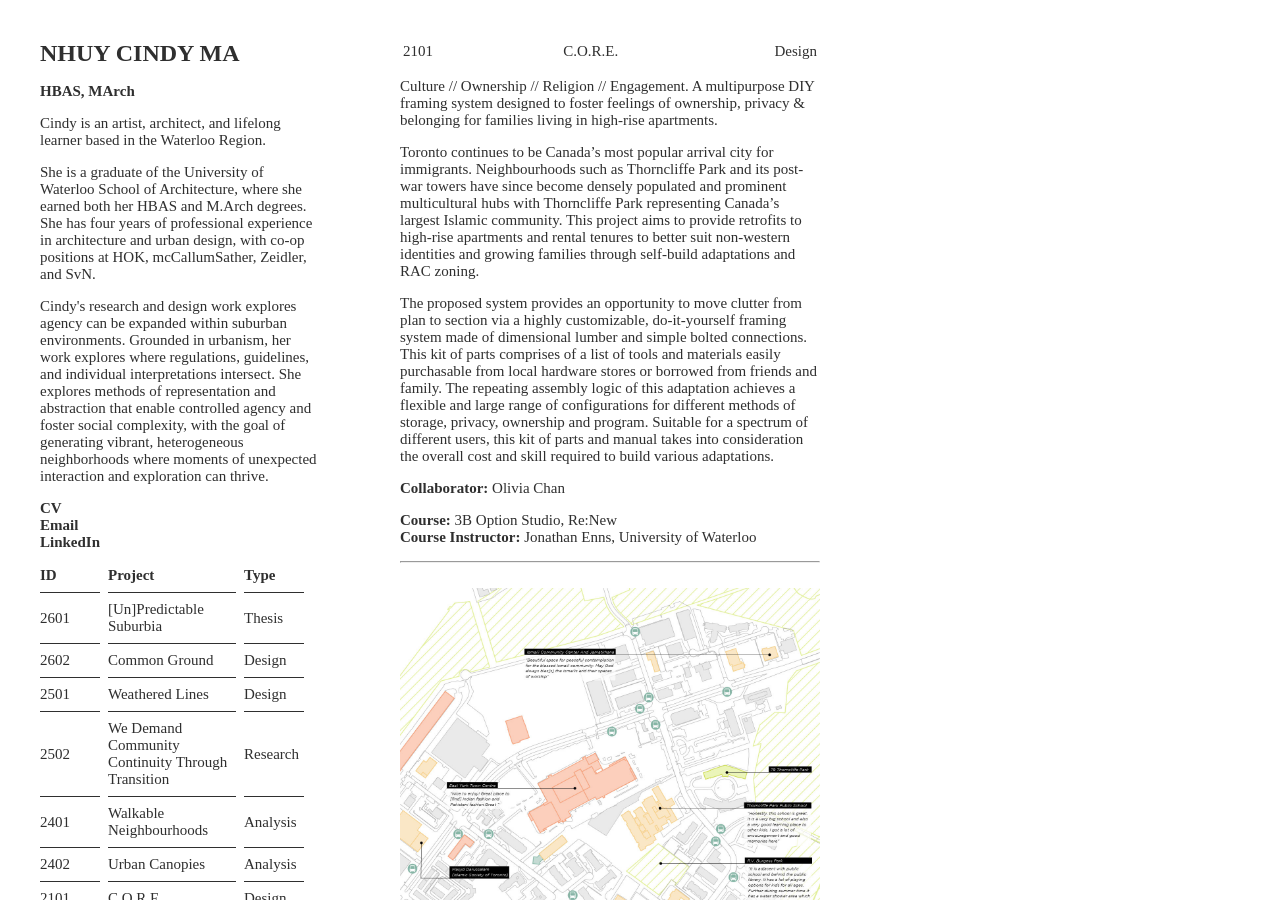
==== pages/2101.html @ defebb35 "2026-06-07 All Project Pages Setup" ====
<!DOCTYPE html>
<html lang="en">

<head>
    <meta charset="UTF-8">
    <meta name="viewport" content="width=device-width, initial-scale=1.0">
    <title>Nhuy Cindy Ma | 2101</title>
    <link rel="stylesheet" href="../styles.css">
</head>

<body>

    <div class="flex-container">
        <div class="navigation">

            <a href="../index.html"><h1>NHUY CINDY MA</h1></a>


            <p class="bold">HBAS, MArch</p>
            <p>Cindy is an artist, architect, and lifelong learner based in the Waterloo Region.</p>
            <p>She is a graduate of the University of Waterloo School of Architecture, where she
                earned both her HBAS and M.Arch degrees. She has four years of professional experience 
                in architecture and urban design, with co-op positions at HOK, mcCallumSather, Zeidler, and SvN.</p>
            <p>Cindy's research and design work explores agency can be expanded within suburban environments. 
                Grounded in urbanism, her work explores where regulations, guidelines, and individual interpretations 
                intersect. She explores methods of representation and abstraction that enable controlled agency and foster 
                social complexity, with the goal of generating vibrant, heterogeneous neighborhoods where moments of 
                unexpected interaction and exploration can thrive.</p>
            

            <a href="../pages/CV.html"><span class="bold">CV</span></a><br>
            <a href="mailto:cindy.ma@uwaterloo.ca" rel="mailto"><span class="bold">Email</span></a><br>
            <a href="https://www.linkedin.com/in/nhuycindyma/" target="_blank" rel="noreferrer"><span class="bold">LinkedIn</span></a>


            <table class="project-table">

                <tr>
                    <th>ID</th>
                    <th>Project</th>
                    <th>Type</th>
                </tr>

                <tr>
                    <td>2601</td>
                    <td><a href="../pages/2601.html">[Un]Predictable Suburbia</a></td>
                    <td>Thesis</td>
                </tr>

                <tr>
                    <td>2602</td>
                    <td><a href="../pages/2602.html">Common Ground</a></td>
                    <td>Design</td>
                </tr>

                <tr>
                    <td>2501</td>
                    <td><a href="../pages/2501.html">Weathered Lines</a></td>
                    <td>Design</td>
                </tr>

                <tr>
                    <td>2502</td>
                    <td><a href="../pages/2502.html">We Demand Community Continuity Through Transition</a></td>
                    <td>Research</td>
                </tr>

                <tr>
                    <td>2401</td>
                    <td><a href="../pages/2401.html">Walkable Neighbourhoods</a></td>
                    <td>Analysis</td>
                </tr>

                <tr>
                    <td>2402</td>
                    <td><a href="../pages/2402.html">Urban Canopies</a></td>
                    <td>Analysis</td>
                </tr>

                <tr>
                    <td>2101</td>
                    <td><a href="../pages/2101.html">C.O.R.E.</a></td>
                    <td>Design</td>
                </tr>

                <tr>
                    <td>2102</td>
                    <td><a href="../pages/2102.html">[Off] The Shelf</a></td>
                    <td>Research</td>
                </tr>

                <tr>
                    <td>2103</td>
                    <td><a href="../pages/2103.html">The Grand Crossing</a></td>
                    <td>Design</td>
                </tr>

            </table>


        </div>

        <div class="content">
           <div class="main-content">

            <header>
                <table class="header-table">
                    <tr>
                        <td>2101</td>
                        <td>C.O.R.E.</td>
                        <td>Design</td>
                    </tr>
                </table>
            </header>

            <p>Culture // Ownership // Religion // Engagement. A multipurpose DIY framing system designed to foster feelings of ownership, privacy & belonging for families living in high-rise apartments.</p>
            <p>Toronto continues to be Canada’s most popular arrival city for immigrants. Neighbourhoods such as Thorncliffe Park and its post-war towers have since become densely populated and prominent multicultural hubs with Thorncliffe Park representing Canada’s largest Islamic community. This project aims to provide retrofits to high-rise apartments and rental tenures to better suit non-western identities and growing families through self-build adaptations and RAC zoning. </p>
            <p>The proposed system provides an opportunity to move clutter from plan to section via a highly customizable, do-it-yourself framing system made of dimensional lumber and simple bolted connections. This kit of parts comprises of a list of tools and materials easily purchasable from local hardware stores or borrowed from friends and family. The repeating assembly logic of this adaptation achieves a flexible and large range of configurations for different methods of storage, privacy, ownership and program. Suitable for a spectrum of different users, this kit of parts and manual takes into consideration the overall cost and skill required to build various adaptations. </p>
            <p><span class="bold">Collaborator:</span> Olivia Chan</p>
            <p><span class="bold">Course:</span> 3B Option Studio, Re:New<br><span class="bold">Course Instructor:</span> Jonathan Enns, University of Waterloo</p>

            <hr>
            <br>

            <img src="../images/2101_CORE/2101_1.jpg">
            <p class="caption">Thorncliffe Park Context Diagram</p>
            <br><br>

            <img src="../images/2101_CORE/2101_2.jpg">
            <p class="caption">C.O.R.E. Kit of Parts Tool and Off-The-Shelf Parts Catalogue</p>
            <br><br>

            <img src="../images/2101_CORE/2101_5.jpg">
            <p class="caption">C.O.R.E. Kit of Parts Configurations</p>
            <br><br>

            <img src="../images/2101_CORE/2101_3.jpg">
            <p class="caption">Assembly Diagram</p>
            <br><br>

            <img src="../images/2101_CORE/2101_6.jpg">
            <p class="caption">Adaptation Unit Plan</p>
            <br><br>

            <img src="../images/2101_CORE/2101_7.jpg">
            <p class="caption">Adaptation Unfolded Elevation</p>
            <br><br>

            <img src="../images/2101_CORE/2101_9.jpg">
            <p class="caption">Adaptation Metrics</p>
            <br><br>

            <br>
            <br>
            <br>

            </div>
            

            <div class="empty"></div>
        </div>
    </div>

    

</body>

</html>
---- styles.css ----
/* Body */
html,
body {
    margin: 0;
    height: 100%;
    overflow: hidden;
}

/* Typeface */
* {
    font-family: Roboto;
    font-size: 15px;
    font-weight: 350;
}

p {
    color:#2f2f2f
}

h1 {
    font-size: 24px;
    font-weight: 700;
    margin-top: 0px;
}

.bold {
    font-weight: 600;
}

.content-section-title {
    font-weight: 600;
    padding-top: 10px;
}

.italic {
    font-style: oblique;
}

.grey {
    color: grey;
}

.caption {
    color: grey;
    font-style: oblique;
    font-size: 13px;
}

/* Links */
a {
    text-decoration: none;
    color: #2f2f2f;
}

a:active {
    color:grey;
}

/* Flex */
.flex-container {
    display: flex;
    height: 100vh;
}

.flex-container div {
    flex: 1;
}

.flex-container .navigation,
.flex-container .gallery,
.flex-container .content {
    padding: 40px;
}

.flex-container .gallery,
.flex-container .content {
    flex: 3 1 0%;
    display: flex;
}

.left-gallery img,
.right-gallery img {
    max-width: 100%;
    height: auto;
    display: block;
    margin-bottom: 15px;
}

.main-content img {
    max-width: 100%;
    height: auto;
    display: block;
}

.left-gallery,
.right-gallery {
    display: flex;
    flex-direction: column;
    gap: 15px;
}

/* Independent Scrolling */
.gallery {
    gap: 15px;
    overflow-y: auto;
}

.navigation {
    overflow-y: auto;
}

.content {
    overflow-y: auto;
}

/* Hide Scrollbar */
.gallery,
.navigation,
.content {

    scrollbar-width: none;
    -ms-overflow-style: none;
}

.gallery::-webkit-scrollbar,
.navigation::-webkit-scrollbar,
.content {
    display: none;
}

/* Table */
.project-table {
    margin-top: 8px;
    width: 100%;
    color: #2f2f2f;
    margin-left: -8px;
    margin-right: -8px;
    border-spacing: 8px;
}

.project-table th {
    font-weight: 600;
    text-align: left;
}

.project-table td,
.project-table th {
    vertical-align: middle;
    padding: 0px 0px 8px 0px;
}

.project-table td,
.project-table th {
    border-bottom: 1px solid #2f2f2f;
}

.project-table tr:last-child td{
    border-bottom: none;
}

.project-table th:nth-child(1),
.project-table td:nth-child(1),
.project-table th:nth-child(3),
.project-table td:nth-child(3) {
    width: 60px;
}

.cv-table {
    color: #2f2f2f;
}

.cv-table td {
    vertical-align: top;
}

.cv-table tr {
    text-align: left;
}

.cv-table td:nth-child(1) {
    width: 120px;
}

.header-table {
    color: #2f2f2f;
    width: 100%;
}

.header-table td {
    text-align: center;
    vertical-align: top;
}

.header-table td:nth-child(1) {
    text-align: left;
}

.header-table td:nth-child(3) {
    text-align: right;
}

/* Ordered List */

ol {
    color:#2f2f2f;
}

ol li::marker {
    font-weight: 600;
}

li {
    padding-left: 15px;
}

/* Side-By-Side Images */
.image-column {
    flex: 50%;
}

.image-row {
    display: flex;
    gap: 10px;
}
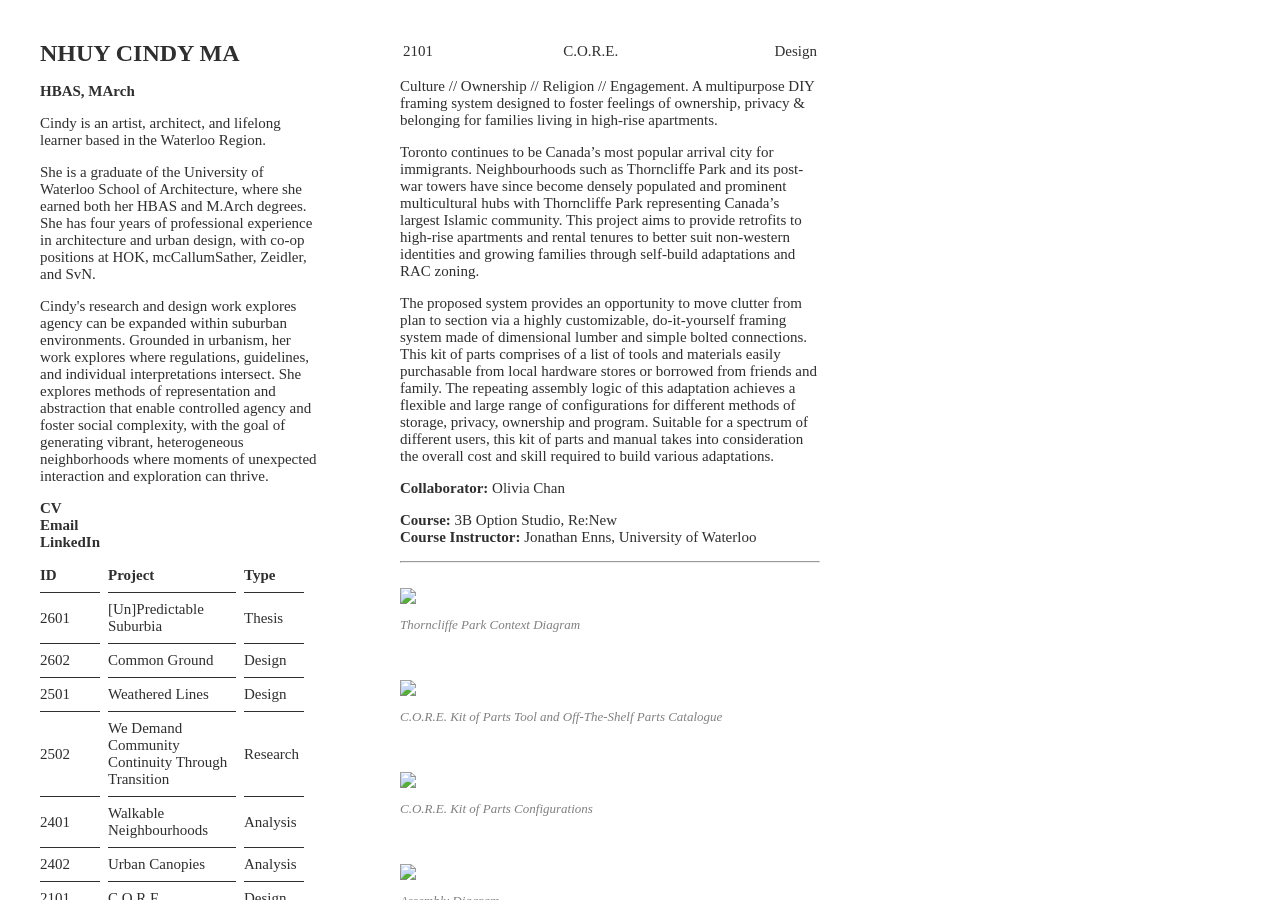
==== commit da1bcbc0: "2026-06-07 Change JPG Link To WebP" ====
--- a/pages/2101.html
+++ b/pages/2101.html
@@ -9,6 +9,15 @@
 </head>
 
 <body>
+
+    <header class="mobile-header">
+        <table class="mobile-header-table">
+            <tr>
+                <td><a href="../index.html"><h2 class="bold">NHUY CINDY MA</h2></a></td>
+                <td><a href="../mobile-index.html"><h2>Menu</h2></a></td>
+            </tr>
+        </table>
+    </header>
 
     <div class="flex-container">
         <div class="navigation">
@@ -122,31 +131,31 @@
             <hr>
             <br>
 
-            <img src="../images/2101_CORE/2101_1.jpg">
+            <img src="../images/2101_CORE/2101_1.webp">
             <p class="caption">Thorncliffe Park Context Diagram</p>
             <br><br>
 
-            <img src="../images/2101_CORE/2101_2.jpg">
+            <img src="../images/2101_CORE/2101_2.webp">
             <p class="caption">C.O.R.E. Kit of Parts Tool and Off-The-Shelf Parts Catalogue</p>
             <br><br>
 
-            <img src="../images/2101_CORE/2101_5.jpg">
+            <img src="../images/2101_CORE/2101_5.webp">
             <p class="caption">C.O.R.E. Kit of Parts Configurations</p>
             <br><br>
 
-            <img src="../images/2101_CORE/2101_3.jpg">
+            <img src="../images/2101_CORE/2101_3.webp">
             <p class="caption">Assembly Diagram</p>
             <br><br>
 
-            <img src="../images/2101_CORE/2101_6.jpg">
+            <img src="../images/2101_CORE/2101_6.webp">
             <p class="caption">Adaptation Unit Plan</p>
             <br><br>
 
-            <img src="../images/2101_CORE/2101_7.jpg">
+            <img src="../images/2101_CORE/2101_7.webp">
             <p class="caption">Adaptation Unfolded Elevation</p>
             <br><br>
 
-            <img src="../images/2101_CORE/2101_9.jpg">
+            <img src="../images/2101_CORE/2101_9.webp">
             <p class="caption">Adaptation Metrics</p>
             <br><br>
 
--- a/styles.css
+++ b/styles.css
@@ -1,9 +1,15 @@
+/* Header */
+.mobile-header,
+.mobile-footer {
+    display: none;
+}
+
 /* Body */
 html,
 body {
     margin: 0;
     height: 100%;
-    overflow: hidden;
+    overflow-y:auto;
 }
 
 /* Typeface */
@@ -23,6 +29,11 @@
     margin-top: 0px;
 }
 
+h2 {
+    font-size: 20px;
+    margin: 0px;
+}
+
 .bold {
     font-weight: 600;
 }
@@ -70,6 +81,12 @@
 .flex-container .gallery,
 .flex-container .content {
     padding: 40px;
+}
+
+.flex-container .mobile-navigation {
+    padding-left: 40px;
+    padding-right: 40px;
+    padding-bottom: 40px;
 }
 
 .flex-container .gallery,
@@ -99,24 +116,29 @@
     gap: 15px;
 }
 
+/* Smooth Scrolling */
+html {
+    scroll-behavior: smooth;
+}
+
 /* Independent Scrolling */
 .gallery {
     gap: 15px;
     overflow-y: auto;
 }
 
-.navigation {
-    overflow-y: auto;
-}
-
-.content {
+.navigation,
+.content,
+.mobile-navigation {
     overflow-y: auto;
 }
 
 /* Hide Scrollbar */
 .gallery,
 .navigation,
-.content {
+.content,
+.mobile-navigation,
+body {
 
     scrollbar-width: none;
     -ms-overflow-style: none;
@@ -124,7 +146,9 @@
 
 .gallery::-webkit-scrollbar,
 .navigation::-webkit-scrollbar,
-.content {
+.content::-webkit-scrollbar,
+.mobile-navigation::-webkit-scrollbar,
+body::-webkit-scrollbar {
     display: none;
 }
 
@@ -199,6 +223,23 @@
     text-align: right;
 }
 
+.mobile-header-table {
+    width: 100%;
+}
+
+.mobile-header-table td {
+    text-align: center;
+    vertical-align: top;
+}
+
+.mobile-header-table td:nth-child(1) {
+    text-align: left;
+}
+
+.mobile-header-table td:nth-child(2) {
+    text-align: right;
+}
+
 /* Ordered List */
 
 ol {
@@ -221,4 +262,47 @@
 .image-row {
     display: flex;
     gap: 10px;
+}
+
+/* Media Query - Phones*/
+@media only screen and (max-width: 600px) {
+    * {
+        font-size: 20px;
+    }
+    
+    .caption {
+        font-size: 16px;
+    }
+
+    .navigation,
+    .empty {
+        display: none;
+    }
+
+    .mobile-header,
+    .mobile-footer {
+    display: flex;
+    padding: 15px;
+
+    position: sticky;
+    top: 0;
+
+    background: white;
+
+    }
+
+    header {
+        position: sticky;
+    }
+
+    .gallery,
+    .content {
+        width: 100%;
+    }
+
+    .flex-container .gallery,
+    .flex-container .content {
+    padding-top: 0px;
+    }
+
 }
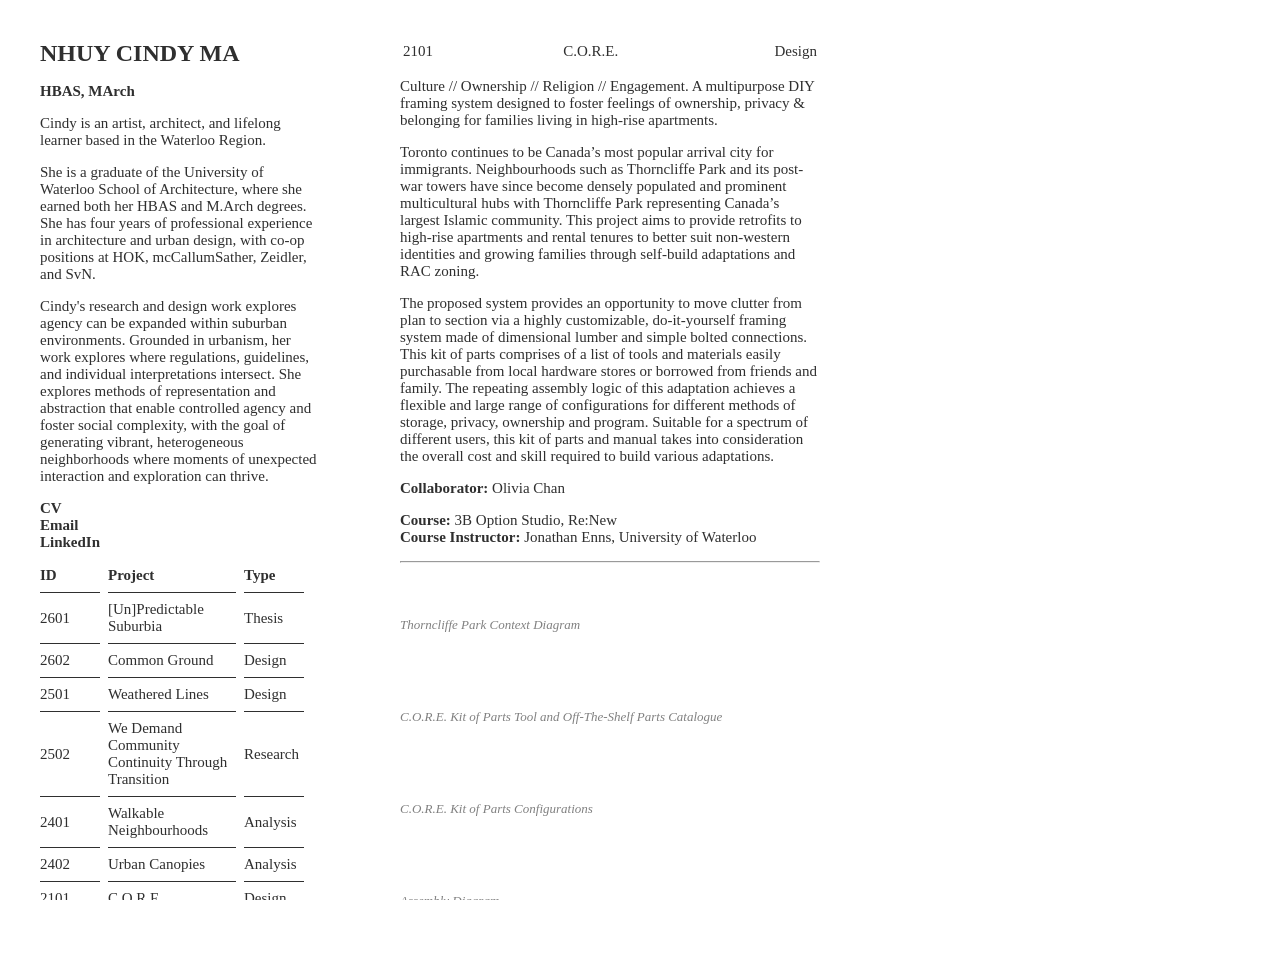
==== commit bbca1178: "2026-06-11 Add Hover Scale, Cheese Fix Scroll Hover over images in project pages now scales to indic" ====
--- a/pages/2101.html
+++ b/pages/2101.html
@@ -14,10 +14,105 @@
         <table class="mobile-header-table">
             <tr>
                 <td><a href="../index.html"><h2 class="bold">NHUY CINDY MA</h2></a></td>
-                <td><a href="../mobile-index.html"><h2>Menu</h2></a></td>
+                <td><button id="menu-button"><h2>Menu</h2></button></td>
             </tr>
         </table>
     </header>
+
+    <nav id="menu-overlay" class="overlay">
+
+        <div class="overlay-header">
+            <table class="mobile-header-table">
+                <tr>
+                    <td><a href="../index.html"><h2 class="bold">NHUY CINDY MA</h2></a></td>
+                    <td><button id="close-button"><h2>Close</h2></button></td>
+                </tr>
+            </table>
+        </div>
+
+        <div class="overlay-navigation">
+            <div class="bold">HBAS, MArch</div>
+            <p>Cindy is an artist, architect, and lifelong learner based in the Waterloo Region.</p>
+            <p>She is a graduate of the University of Waterloo School of Architecture, where she
+                earned both her HBAS and M.Arch degrees. She has four years of professional experience 
+                in architecture and urban design, with co-op positions at HOK, mcCallumSather, Zeidler, and SvN.</p>
+            <p>Cindy's research and design work explores agency can be expanded within suburban environments. 
+                Grounded in urbanism, her work explores where regulations, guidelines, and individual interpretations 
+                intersect. She explores methods of representation and abstraction that enable controlled agency and foster 
+                social complexity, with the goal of generating vibrant, heterogeneous neighborhoods where moments of 
+                unexpected interaction and exploration can thrive.</p>
+            
+
+            <a href="../pages/CV.html"><span class="bold">CV</span></a><br>
+            <a href="mailto:cindy.ma@uwaterloo.ca" rel="mailto"><span class="bold">Email</span></a><br>
+            <a href="https://www.linkedin.com/in/nhuycindyma/" target="_blank" rel="noreferrer"><span class="bold">LinkedIn</span></a>
+
+
+            <table class="project-table">
+
+                <tr>
+                    <th>ID</th>
+                    <th>Project</th>
+                    <th>Type</th>
+                </tr>
+
+                <tr>
+                    <td>2601</td>
+                    <td><a href="../pages/2601.html">[Un]Predictable Suburbia</a></td>
+                    <td>Thesis</td>
+                </tr>
+
+                <tr>
+                    <td>2602</td>
+                    <td><a href="../pages/2602.html">Common Ground</a></td>
+                    <td>Design</td>
+                </tr>
+
+                <tr>
+                    <td>2501</td>
+                    <td><a href="../pages/2501.html">Weathered Lines</a></td>
+                    <td>Design</td>
+                </tr>
+
+                <tr>
+                    <td>2502</td>
+                    <td><a href="../pages/2502.html">We Demand Community Continuity Through Transition</a></td>
+                    <td>Research</td>
+                </tr>
+
+                <tr>
+                    <td>2401</td>
+                    <td><a href="../pages/2401.html">Walkable Neighbourhoods</a></td>
+                    <td>Analysis</td>
+                </tr>
+
+                <tr>
+                    <td>2402</td>
+                    <td><a href="../pages/2402.html">Urban Canopies</a></td>
+                    <td>Analysis</td>
+                </tr>
+
+                <tr>
+                    <td>2101</td>
+                    <td><a href="../pages/2101.html">C.O.R.E.</a></td>
+                    <td>Design</td>
+                </tr>
+
+                <tr>
+                    <td>2102</td>
+                    <td><a href="../pages/2102.html">[Off] The Shelf</a></td>
+                    <td>Research</td>
+                </tr>
+
+                <tr>
+                    <td>2103</td>
+                    <td><a href="../pages/2103.html">The Grand Crossing</a></td>
+                    <td>Design</td>
+                </tr>
+            </table>
+        </div>
+
+    </nav>
 
     <div class="flex-container">
         <div class="navigation">
@@ -131,37 +226,49 @@
             <hr>
             <br>
 
-            <img src="../images/2101_CORE/2101_1.webp">
+            <div class="img-wrap fade-in">
+                <img src="../images/2101_CORE/2101_1.webp" loading="lazy" decoding="async">
+            </div>
             <p class="caption">Thorncliffe Park Context Diagram</p>
             <br><br>
 
-            <img src="../images/2101_CORE/2101_2.webp">
+            <div class="img-wrap fade-in">
+                <img src="../images/2101_CORE/2101_2.webp" loading="lazy" decoding="async">
+            </div>
             <p class="caption">C.O.R.E. Kit of Parts Tool and Off-The-Shelf Parts Catalogue</p>
             <br><br>
 
-            <img src="../images/2101_CORE/2101_5.webp">
+            <div class="img-wrap fade-in">
+                <img src="../images/2101_CORE/2101_5.webp" loading="lazy" decoding="async">
+            </div>
             <p class="caption">C.O.R.E. Kit of Parts Configurations</p>
             <br><br>
 
-            <img src="../images/2101_CORE/2101_3.webp">
+            <div class="img-wrap fade-in">
+                <img src="../images/2101_CORE/2101_3.webp" loading="lazy" decoding="async">
+            </div>
             <p class="caption">Assembly Diagram</p>
             <br><br>
 
-            <img src="../images/2101_CORE/2101_6.webp">
+            <div class="img-wrap fade-in">
+                <img src="../images/2101_CORE/2101_6.webp" loading="lazy" decoding="async">
+            </div>
             <p class="caption">Adaptation Unit Plan</p>
             <br><br>
 
-            <img src="../images/2101_CORE/2101_7.webp">
+            <div class="img-wrap fade-in">
+                <img src="../images/2101_CORE/2101_7.webp" loading="lazy" decoding="async">
+            </div>
             <p class="caption">Adaptation Unfolded Elevation</p>
             <br><br>
 
-            <img src="../images/2101_CORE/2101_9.webp">
+            <div class="img-wrap fade-in">
+                <img src="../images/2101_CORE/2101_9.webp" loading="lazy" decoding="async">
+            </div>
             <p class="caption">Adaptation Metrics</p>
-            <br><br>
-
-            <br>
-            <br>
-            <br>
+
+            <br><br><br><br><br> 
+            <!-- cheese fix for mobile scrolling -->
 
             </div>
             
@@ -170,7 +277,13 @@
         </div>
     </div>
 
-    
+    <div id="lightbox" class="lightbox">
+        <img id="lightbox-image" src="" alt="">
+    </div>
+
+    <script src="../img-zoom-in.js"></script>
+    <script src="../img-fade-in.js"></script>
+    <script src="../navigation.js"></script>
 
 </body>
 
--- a/styles.css
+++ b/styles.css
@@ -1,7 +1,65 @@
+/* Mobile Menus */
 /* Header */
 .mobile-header,
 .mobile-footer {
     display: none;
+}
+
+.overlay {
+    position: fixed;
+    inset: 0;
+    z-index: 99999;
+
+    background: rgba(255, 255, 255, 0.5);
+    backdrop-filter: blur(10px);
+    -webkit-backdrop-filter: blur(10px); /* Safari */
+
+    display: flex;
+    flex-direction: column;
+
+    padding: 15px;
+
+    opacity: 0;
+    visibility: hidden;
+
+    transition:
+        opacity 0.5s ease,
+        backdrop-filter 0.5s ease,
+        -webkit-backdrop-filter 0.5s ease,
+        visibility 0s linear 0.5s;
+        
+
+    
+}
+
+.overlay.active {
+    opacity: 1;
+    visibility: visible;
+
+    backdrop-filter: blur(10px);
+    -webkit-backdrop-filter: blur(10px); /* Safari */
+
+    transition:
+        opacity 0.5s ease,
+        backdrop-filter 0.5s ease;
+}
+
+.overlay-navigation {
+    padding: 24px;
+    overflow-y: auto;
+}
+
+#menu-button,
+#close-button {
+    background: none;
+    border: none;
+    padding: 0;
+    margin: 0;
+
+    font: inherit;
+    color: inherit;
+
+    cursor: pointer;
 }
 
 /* Body */
@@ -9,7 +67,7 @@
 body {
     margin: 0;
     height: 100%;
-    overflow-y:auto;
+    overflow: hidden;
 }
 
 /* Typeface */
@@ -61,10 +119,16 @@
 a {
     text-decoration: none;
     color: #2f2f2f;
+    transition: color 0.2s ease;
+}
+
+a:hover {
+    color: #555555;
+    letter-spacing: 0.2px;
 }
 
 a:active {
-    color:grey;
+    color: #000000;
 }
 
 /* Flex */
@@ -81,12 +145,6 @@
 .flex-container .gallery,
 .flex-container .content {
     padding: 40px;
-}
-
-.flex-container .mobile-navigation {
-    padding-left: 40px;
-    padding-right: 40px;
-    padding-bottom: 40px;
 }
 
 .flex-container .gallery,
@@ -125,11 +183,17 @@
 .gallery {
     gap: 15px;
     overflow-y: auto;
+    height: 100vh;
+    overscroll-behavior: contain;
+}
+
+.navigation {
+    flex: 1;
+    height: 100vh;
 }
 
 .navigation,
-.content,
-.mobile-navigation {
+.content {
     overflow-y: auto;
 }
 
@@ -137,7 +201,7 @@
 .gallery,
 .navigation,
 .content,
-.mobile-navigation,
+.overlay-navigation,
 body {
 
     scrollbar-width: none;
@@ -147,7 +211,7 @@
 .gallery::-webkit-scrollbar,
 .navigation::-webkit-scrollbar,
 .content::-webkit-scrollbar,
-.mobile-navigation::-webkit-scrollbar,
+.overlay-navigation::-webkit-scrollbar,
 body::-webkit-scrollbar {
     display: none;
 }
@@ -223,20 +287,24 @@
     text-align: right;
 }
 
-.mobile-header-table {
+.mobile-header-table,
+.overlay-header {
     width: 100%;
 }
 
-.mobile-header-table td {
+.mobile-header-table td,
+.overlay-header td {
     text-align: center;
     vertical-align: top;
 }
 
-.mobile-header-table td:nth-child(1) {
+.mobile-header-table td:nth-child(1),
+.overlay-header td:nth-child(1) {
     text-align: left;
 }
 
-.mobile-header-table td:nth-child(2) {
+.mobile-header-table td:nth-child(2),
+.overlay-header td:nth-child(2) {
     text-align: right;
 }
 
@@ -264,14 +332,102 @@
     gap: 10px;
 }
 
+/* Scroll Fade-In */
+.fade-in {
+    opacity: 0;
+    transform: translateY(20px) scale(0.98);
+    transition: opacity 0.9s ease, transform 0.9s ease;
+    will-change: opacity, transform;
+}
+
+.fade-in.visible {
+    opacity: 1;
+    transform: translateY(0) scale(1);
+}
+
+/* Image Zoom In */
+.lightbox {
+    position: fixed;
+    inset: 0;
+
+    display: flex;
+    justify-content: center;
+    align-items: center;
+
+    background: rgba(255, 255, 255, 0.5);
+    backdrop-filter: blur(10px);
+    -webkit-backdrop-filter: blur(10px);
+
+    opacity: 0;
+    visibility: hidden;
+
+    transition:
+        opacity 0.35s ease,
+        visibility 0.35s ease;
+
+    z-index: 9999;
+
+    cursor: zoom-out;
+}
+
+.lightbox.active {
+    opacity: 1;
+    visibility: visible;
+}
+
+.lightbox img {
+    max-width: 90vw;
+    max-height: 90vh;
+    object-fit: contain;
+    
+    transform: scale(0.98);
+    opacity: 0;
+
+    transition:
+        transform 0.45s cubic-bezier(0.22, 1, 0.36, 1),
+        opacity 0.45s ease;
+}
+
+.lightbox.active img {
+    transform: scale(1);
+    opacity: 1;
+}
+
+.img-wrap {
+    opacity: 0;
+    transform: translateY(20px) scale(0.98);
+    transition: opacity 0.9s ease, transform 0.9s ease;
+}
+
+.img-wrap.visible {
+    opacity: 1;
+    transform: translateY(0) scale(1);
+}
+
+.left-gallery .img-wrap img,
+.right-gallery .img-wrap img {
+    filter: grayscale(100%) contrast(1.05) brightness(1.05);
+    transition: filter 0.5s ease;
+    display: block;
+    width: 100%;
+}
+
+.img-wrap:hover img {
+    filter: grayscale(0%) contrast(1) brightness(1);
+}
+
+.img-wrap.visible:hover {
+    transform: translateY(0) scale(1.01);
+}
+
 /* Media Query - Phones*/
 @media only screen and (max-width: 600px) {
     * {
-        font-size: 20px;
+        font-size: 16px;
     }
     
     .caption {
-        font-size: 16px;
+        font-size: 14px;
     }
 
     .navigation,
@@ -286,13 +442,9 @@
 
     position: sticky;
     top: 0;
-
+    z-index: 2000;
     background: white;
 
-    }
-
-    header {
-        position: sticky;
     }
 
     .gallery,
@@ -305,4 +457,27 @@
     padding-top: 0px;
     }
 
+    .desktop-only {
+        display: none;
+    }
+
+    a,
+    button,
+    #menu-button,
+    #close-button {
+    -webkit-tap-highlight-color: transparent;
+    transition: opacity 0.15s ease;
+    }
+
+    a:active,
+    button:active {
+    opacity: 0.5;
+    }
+
+    .flex-container {
+        display: block;
+        height: auto;
+        min-height: 100vh;
+    }
+
 }
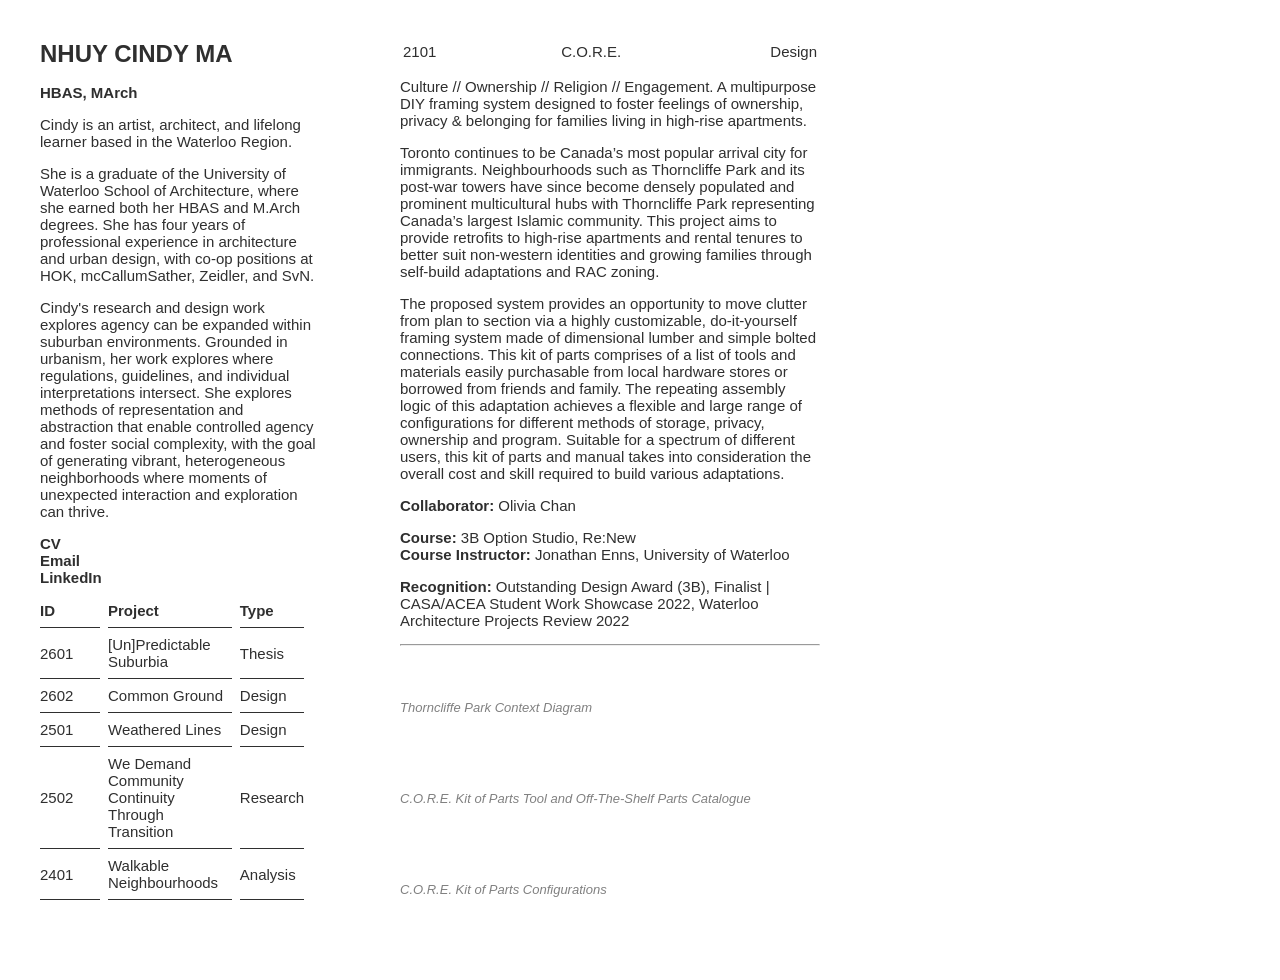
==== commit 66fe3764: "2026-06-22 Add 2101 Recognition" ====
--- a/pages/2101.html
+++ b/pages/2101.html
@@ -5,203 +5,17 @@
     <meta charset="UTF-8">
     <meta name="viewport" content="width=device-width, initial-scale=1.0">
     <title>Nhuy Cindy Ma | 2101</title>
+    <link rel="icon" type="image/x-icon" href="../images/ncma_favicon.svg">
     <link rel="stylesheet" href="../styles.css">
 </head>
 
 <body>
 
-    <header class="mobile-header">
-        <table class="mobile-header-table">
-            <tr>
-                <td><a href="../index.html"><h2 class="bold">NHUY CINDY MA</h2></a></td>
-                <td><button id="menu-button"><h2>Menu</h2></button></td>
-            </tr>
-        </table>
-    </header>
-
-    <nav id="menu-overlay" class="overlay">
-
-        <div class="overlay-header">
-            <table class="mobile-header-table">
-                <tr>
-                    <td><a href="../index.html"><h2 class="bold">NHUY CINDY MA</h2></a></td>
-                    <td><button id="close-button"><h2>Close</h2></button></td>
-                </tr>
-            </table>
-        </div>
-
-        <div class="overlay-navigation">
-            <div class="bold">HBAS, MArch</div>
-            <p>Cindy is an artist, architect, and lifelong learner based in the Waterloo Region.</p>
-            <p>She is a graduate of the University of Waterloo School of Architecture, where she
-                earned both her HBAS and M.Arch degrees. She has four years of professional experience 
-                in architecture and urban design, with co-op positions at HOK, mcCallumSather, Zeidler, and SvN.</p>
-            <p>Cindy's research and design work explores agency can be expanded within suburban environments. 
-                Grounded in urbanism, her work explores where regulations, guidelines, and individual interpretations 
-                intersect. She explores methods of representation and abstraction that enable controlled agency and foster 
-                social complexity, with the goal of generating vibrant, heterogeneous neighborhoods where moments of 
-                unexpected interaction and exploration can thrive.</p>
-            
-
-            <a href="../pages/CV.html"><span class="bold">CV</span></a><br>
-            <a href="mailto:cindy.ma@uwaterloo.ca" rel="mailto"><span class="bold">Email</span></a><br>
-            <a href="https://www.linkedin.com/in/nhuycindyma/" target="_blank" rel="noreferrer"><span class="bold">LinkedIn</span></a>
-
-
-            <table class="project-table">
-
-                <tr>
-                    <th>ID</th>
-                    <th>Project</th>
-                    <th>Type</th>
-                </tr>
-
-                <tr>
-                    <td>2601</td>
-                    <td><a href="../pages/2601.html">[Un]Predictable Suburbia</a></td>
-                    <td>Thesis</td>
-                </tr>
-
-                <tr>
-                    <td>2602</td>
-                    <td><a href="../pages/2602.html">Common Ground</a></td>
-                    <td>Design</td>
-                </tr>
-
-                <tr>
-                    <td>2501</td>
-                    <td><a href="../pages/2501.html">Weathered Lines</a></td>
-                    <td>Design</td>
-                </tr>
-
-                <tr>
-                    <td>2502</td>
-                    <td><a href="../pages/2502.html">We Demand Community Continuity Through Transition</a></td>
-                    <td>Research</td>
-                </tr>
-
-                <tr>
-                    <td>2401</td>
-                    <td><a href="../pages/2401.html">Walkable Neighbourhoods</a></td>
-                    <td>Analysis</td>
-                </tr>
-
-                <tr>
-                    <td>2402</td>
-                    <td><a href="../pages/2402.html">Urban Canopies</a></td>
-                    <td>Analysis</td>
-                </tr>
-
-                <tr>
-                    <td>2101</td>
-                    <td><a href="../pages/2101.html">C.O.R.E.</a></td>
-                    <td>Design</td>
-                </tr>
-
-                <tr>
-                    <td>2102</td>
-                    <td><a href="../pages/2102.html">[Off] The Shelf</a></td>
-                    <td>Research</td>
-                </tr>
-
-                <tr>
-                    <td>2103</td>
-                    <td><a href="../pages/2103.html">The Grand Crossing</a></td>
-                    <td>Design</td>
-                </tr>
-            </table>
-        </div>
-
-    </nav>
+<div id="mobile-navigation-placeholder"></div>
 
     <div class="flex-container">
         <div class="navigation">
-
-            <a href="../index.html"><h1>NHUY CINDY MA</h1></a>
-
-
-            <p class="bold">HBAS, MArch</p>
-            <p>Cindy is an artist, architect, and lifelong learner based in the Waterloo Region.</p>
-            <p>She is a graduate of the University of Waterloo School of Architecture, where she
-                earned both her HBAS and M.Arch degrees. She has four years of professional experience 
-                in architecture and urban design, with co-op positions at HOK, mcCallumSather, Zeidler, and SvN.</p>
-            <p>Cindy's research and design work explores agency can be expanded within suburban environments. 
-                Grounded in urbanism, her work explores where regulations, guidelines, and individual interpretations 
-                intersect. She explores methods of representation and abstraction that enable controlled agency and foster 
-                social complexity, with the goal of generating vibrant, heterogeneous neighborhoods where moments of 
-                unexpected interaction and exploration can thrive.</p>
-            
-
-            <a href="../pages/CV.html"><span class="bold">CV</span></a><br>
-            <a href="mailto:cindy.ma@uwaterloo.ca" rel="mailto"><span class="bold">Email</span></a><br>
-            <a href="https://www.linkedin.com/in/nhuycindyma/" target="_blank" rel="noreferrer"><span class="bold">LinkedIn</span></a>
-
-
-            <table class="project-table">
-
-                <tr>
-                    <th>ID</th>
-                    <th>Project</th>
-                    <th>Type</th>
-                </tr>
-
-                <tr>
-                    <td>2601</td>
-                    <td><a href="../pages/2601.html">[Un]Predictable Suburbia</a></td>
-                    <td>Thesis</td>
-                </tr>
-
-                <tr>
-                    <td>2602</td>
-                    <td><a href="../pages/2602.html">Common Ground</a></td>
-                    <td>Design</td>
-                </tr>
-
-                <tr>
-                    <td>2501</td>
-                    <td><a href="../pages/2501.html">Weathered Lines</a></td>
-                    <td>Design</td>
-                </tr>
-
-                <tr>
-                    <td>2502</td>
-                    <td><a href="../pages/2502.html">We Demand Community Continuity Through Transition</a></td>
-                    <td>Research</td>
-                </tr>
-
-                <tr>
-                    <td>2401</td>
-                    <td><a href="../pages/2401.html">Walkable Neighbourhoods</a></td>
-                    <td>Analysis</td>
-                </tr>
-
-                <tr>
-                    <td>2402</td>
-                    <td><a href="../pages/2402.html">Urban Canopies</a></td>
-                    <td>Analysis</td>
-                </tr>
-
-                <tr>
-                    <td>2101</td>
-                    <td><a href="../pages/2101.html">C.O.R.E.</a></td>
-                    <td>Design</td>
-                </tr>
-
-                <tr>
-                    <td>2102</td>
-                    <td><a href="../pages/2102.html">[Off] The Shelf</a></td>
-                    <td>Research</td>
-                </tr>
-
-                <tr>
-                    <td>2103</td>
-                    <td><a href="../pages/2103.html">The Grand Crossing</a></td>
-                    <td>Design</td>
-                </tr>
-
-            </table>
-
-
+            <div id="navigation-placeholder"></div>
         </div>
 
         <div class="content">
@@ -222,6 +36,7 @@
             <p>The proposed system provides an opportunity to move clutter from plan to section via a highly customizable, do-it-yourself framing system made of dimensional lumber and simple bolted connections. This kit of parts comprises of a list of tools and materials easily purchasable from local hardware stores or borrowed from friends and family. The repeating assembly logic of this adaptation achieves a flexible and large range of configurations for different methods of storage, privacy, ownership and program. Suitable for a spectrum of different users, this kit of parts and manual takes into consideration the overall cost and skill required to build various adaptations. </p>
             <p><span class="bold">Collaborator:</span> Olivia Chan</p>
             <p><span class="bold">Course:</span> 3B Option Studio, Re:New<br><span class="bold">Course Instructor:</span> Jonathan Enns, University of Waterloo</p>
+            <p><span class="bold">Recognition:</span> Outstanding Design Award (3B), Finalist | CASA/ACEA Student Work Showcase 2022, Waterloo Architecture Projects Review 2022</p>
 
             <hr>
             <br>
@@ -283,7 +98,7 @@
 
     <script src="../img-zoom-in.js"></script>
     <script src="../img-fade-in.js"></script>
-    <script src="../navigation.js"></script>
+    <script src="../nav-loader.js"></script>
 
 </body>
 
--- a/styles.css
+++ b/styles.css
@@ -72,7 +72,7 @@
 
 /* Typeface */
 * {
-    font-family: Roboto;
+    font-family: "Roboto", sans-serif;
     font-size: 15px;
     font-weight: 350;
 }
@@ -172,6 +172,13 @@
     display: flex;
     flex-direction: column;
     gap: 15px;
+}
+
+/* Flex Overflow Fix - Allow Flex Children To Shrink */
+.navigation,
+.gallery,
+.content {
+    min-width: 0;
 }
 
 /* Smooth Scrolling */
@@ -474,10 +481,4 @@
     opacity: 0.5;
     }
 
-    .flex-container {
-        display: block;
-        height: auto;
-        min-height: 100vh;
-    }
-
 }
